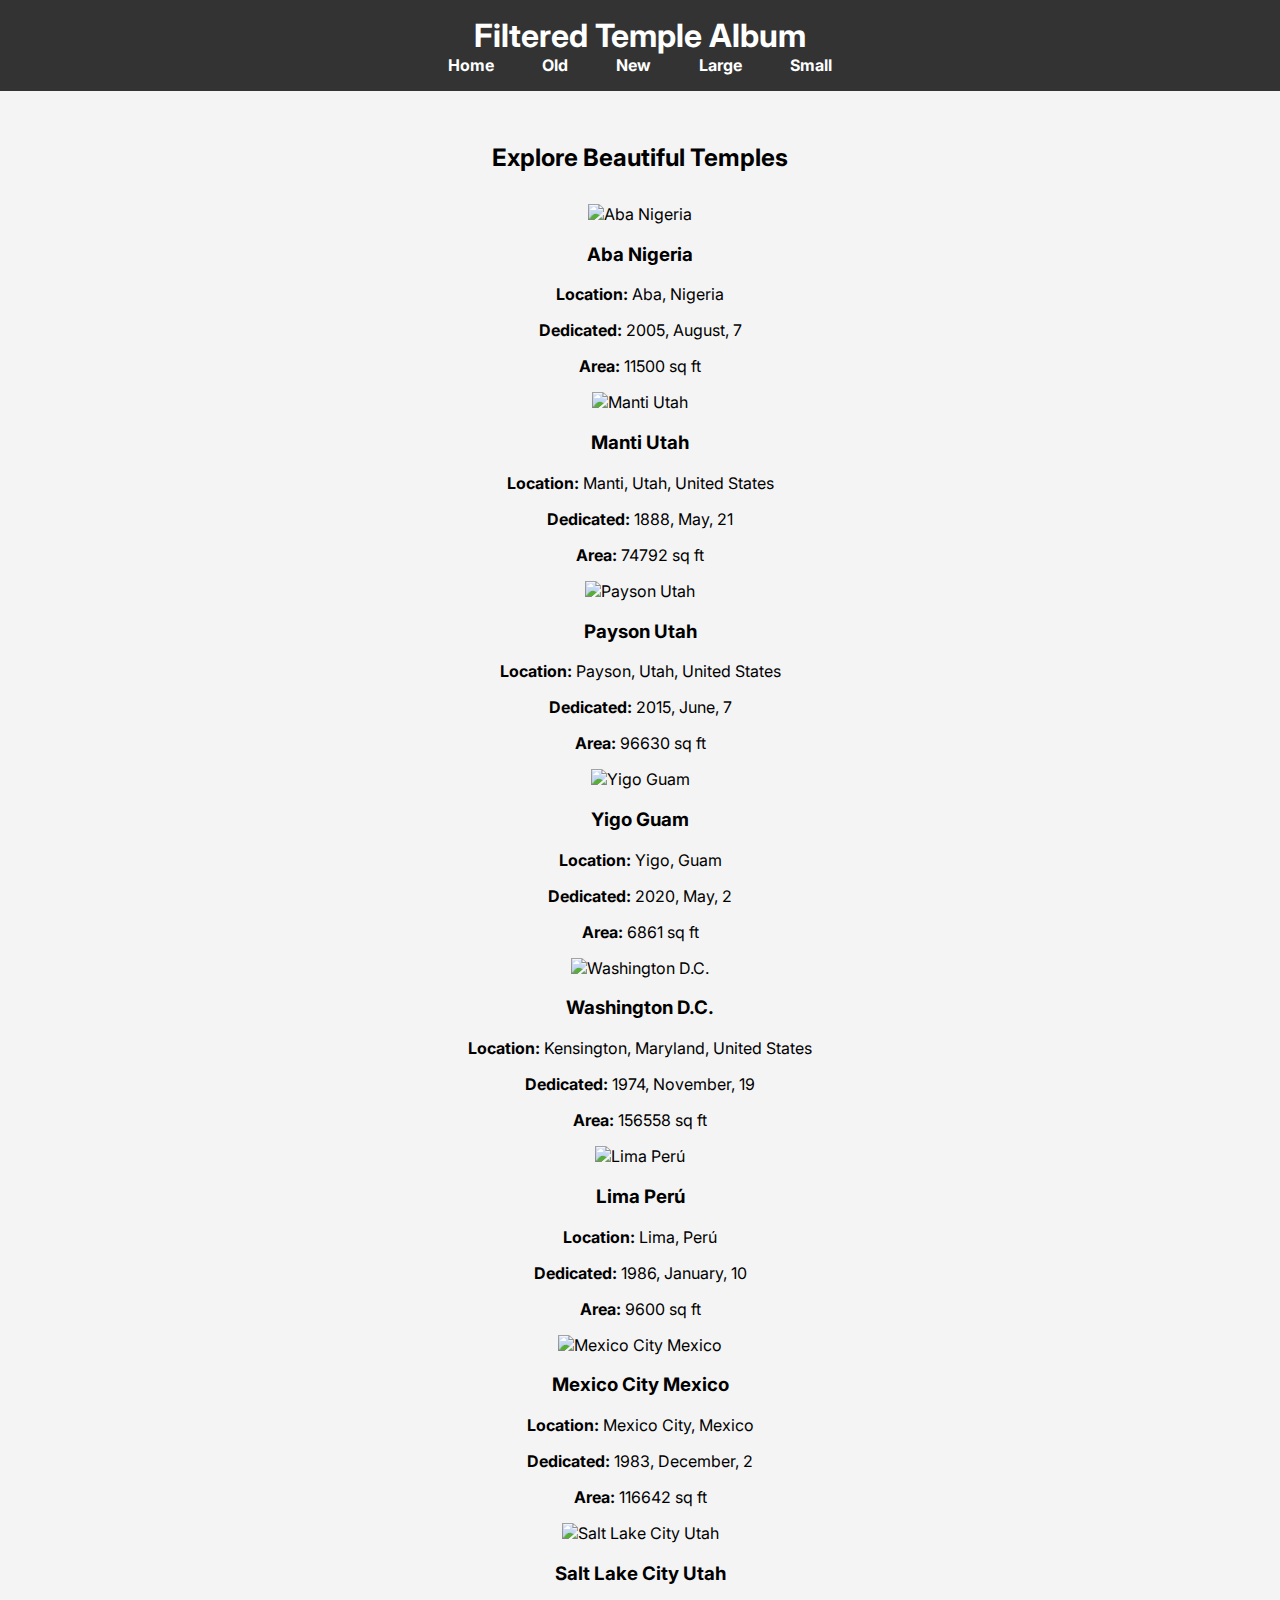
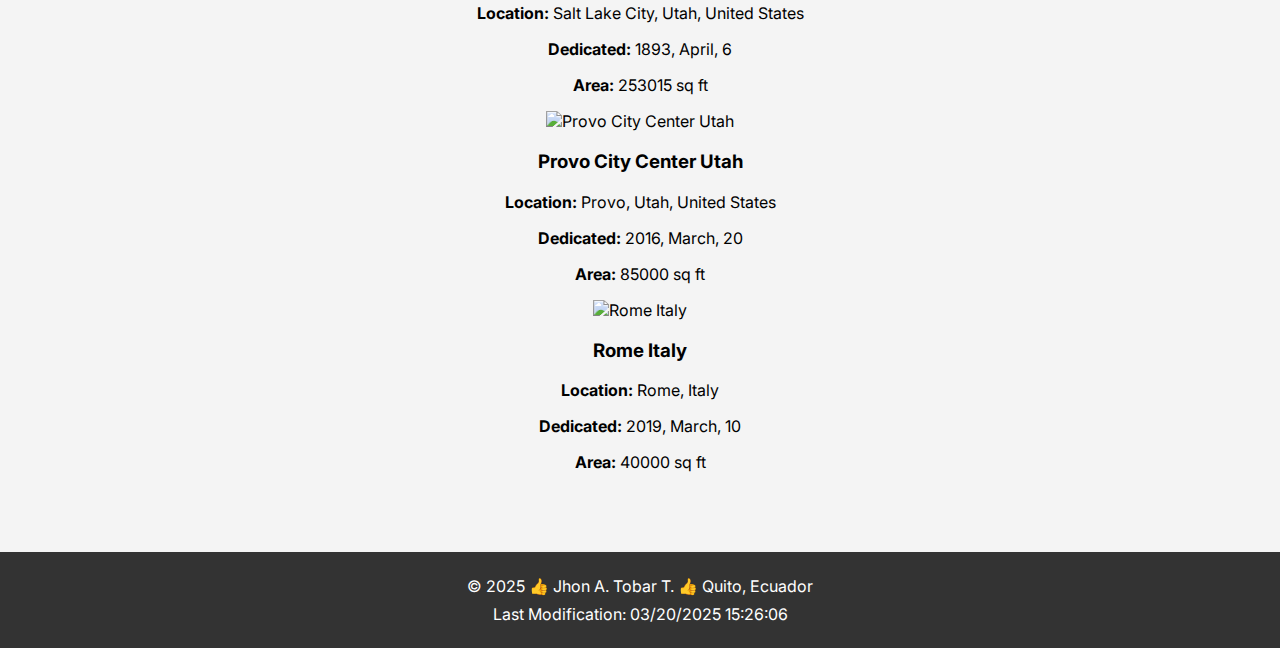
==== filtered-temples.html @ 7efa9c63 "temples" ====
<!DOCTYPE html>
<html lang="en">

<head>
    <meta charset="UTF-8">
    <meta name="viewport" content="width=device-width, initial-scale=1.0">
    <title>Filtered Temple Album</title>
    <meta name="description" content="WDD 131 - Dynamic Web Fundamentals - Jhon Tobar - Filtered Temple Album">
    <meta name="author" content="Jhon A. Tobar">
    <!-- Link to CSS files for mobile-first development -->
    <link rel="stylesheet" href="styles/filtered-temples.css">
    <link rel="stylesheet" href="styles/filtered-temples-large.css">

    <link rel="preconnect" href="https://fonts.googleapis.com">
    <link rel="preconnect" href="https://fonts.gstatic.com" crossorigin>
    <link
        href="https://fonts.googleapis.com/css2?family=Inter:ital,opsz,wght@0,14..32,100..900;1,14..32,100..900&display=swap"
        rel="stylesheet">

    <!-- Deferred JavaScript file -->
    <script src="scripts/filtered-temples.js" defer></script>
</head>

<body>
    <header>
        <h1>Filtered Temple Album</h1>
        <nav>
            <ul>
                <li><a href="index.html">Home</a></li>
                <li><a href="old.html">Old</a></li>
                <li><a href="new.html">New</a></li>
                <li><a href="large.html">Large</a></li>
                <li><a href="small.html">Small</a></li>
            </ul>
        </nav>
    </header>
    <main>
        <h2>Explore Beautiful Temples</h2>
        <div id="temple-cards-container">
            <!-- Temple cards will be dynamically generated here -->
        </div>
    </main>
    <footer>
        <p>&copy; 2025 <span>👍</span> Jhon A. Tobar T. <span>👍</span> Quito, Ecuador</p>
        <p>Last Modification: 03/20/2025 15:26:06</p>
    </footer>
</body>

</html>
---- styles/filtered-temples.css ----
/* Copy of temples.css */
/* Styles for Temple Album */
body {
    font-family: 'Inter', sans-serif;
    margin: 0;
    padding: 0;
    background-color: #f4f4f4;
}

header {
    background-color: #333;
    color: #fff;
    padding: 1rem;
    text-align: center;
}

header h1 {
    margin: 0;
}

nav ul {
    list-style: none;
    padding: 0;
    margin: 0;
    display: flex;
    justify-content: center;
}

nav ul li {
    margin: 0 1rem;
}

nav ul li a {
    color: #fff;
    text-decoration: none;
}

main {
    padding: 2rem;
    text-align: center;
}

main h2 {
    margin-bottom: 2rem;
}

figure {
    display: inline-block;
    margin: 1rem;
    text-align: center;
}

figure img {
    max-width: 100%;
    height: auto;
    border: 2px solid #ccc;
    border-radius: 5px;
}

figcaption {
    margin-top: 0.5rem;
    font-weight: bold;
}

footer {
    background-color: #333;
    color: #fff;
    text-align: center;
    padding: 1rem;
    margin-top: 2rem;
}

footer p {
    margin: 0.5rem 0;
}
---- styles/filtered-temples-large.css ----
/* Copy of temples-large.css */
/* Styles for large screens */

body {
    font-family: 'Inter', sans-serif;
    margin: 0;
    padding: 0;
    background-color: #f4f4f4;
}

header {
    background-color: #333;
    color: #fff;
    padding: 1rem;
    text-align: center;
}

nav ul {
    list-style: none;
    padding: 0;
    display: flex;
    justify-content: center;
    gap: 1rem;
}

nav ul li a {
    text-decoration: none;
    color: #fff;
    font-weight: bold;
}

main {
    padding: 2rem;
}

h1,
h2 {
    text-align: center;
}

figure {
    display: inline-block;
    margin: 1rem;
    text-align: center;
}

figure img {
    max-width: 100%;
    height: auto;
    border: 2px solid #ccc;
    border-radius: 8px;
}

figcaption {
    margin-top: 0.5rem;
    font-style: italic;
}

footer {
    background-color: #333;
    color: #fff;
    text-align: center;
    padding: 1rem;
    margin-top: 2rem;
}
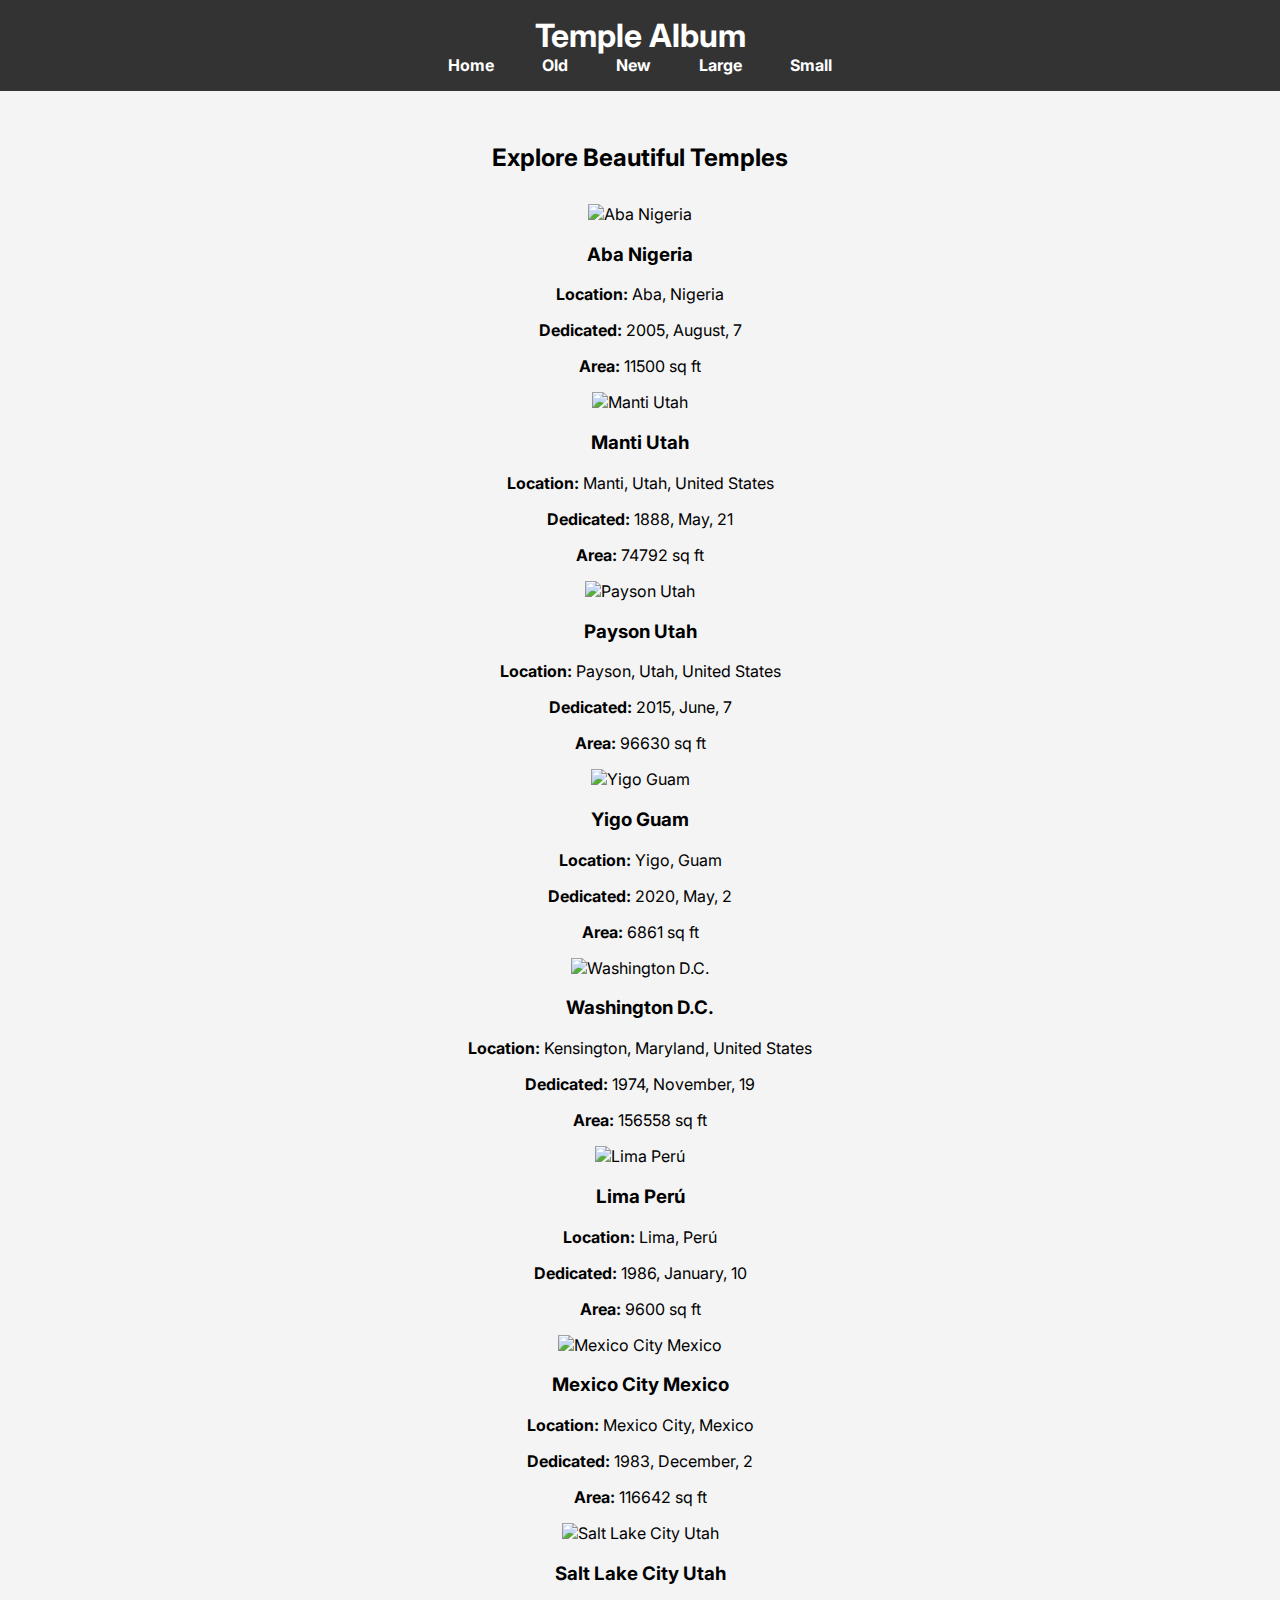
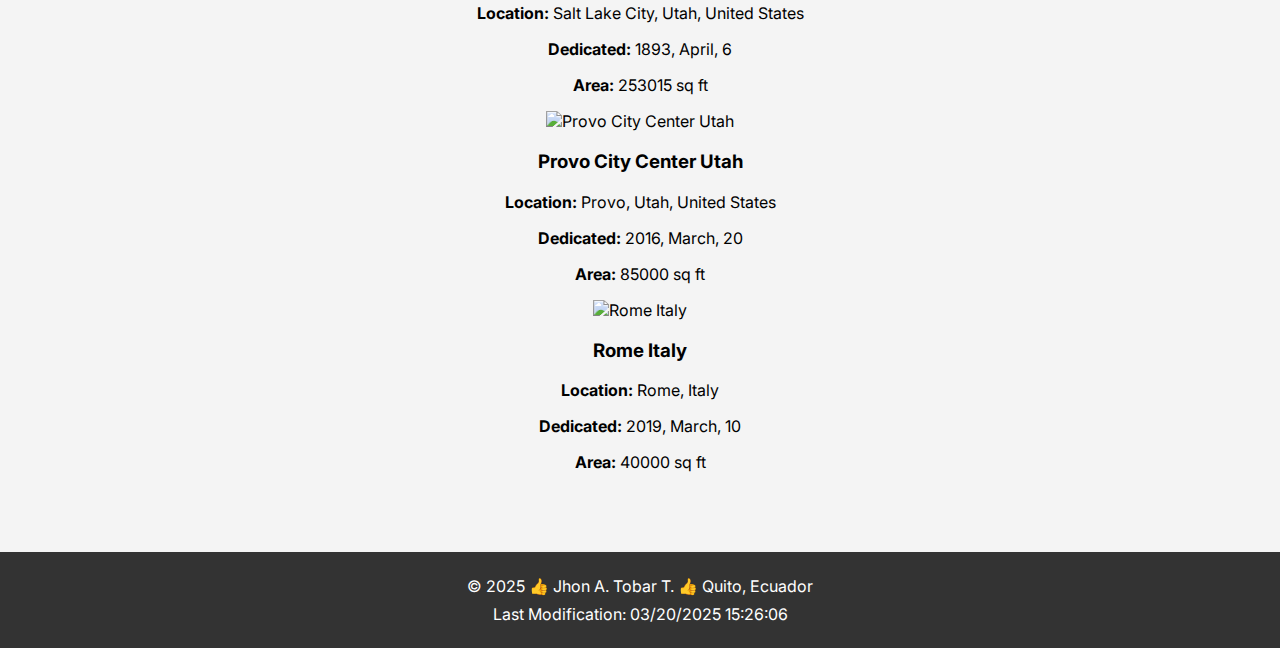
==== commit 1e02f9fc: "temples" ====
--- a/filtered-temples.html
+++ b/filtered-temples.html
@@ -23,7 +23,7 @@
 
 <body>
     <header>
-        <h1>Filtered Temple Album</h1>
+        <h1> Temple Album</h1>
         <nav>
             <ul>
                 <li><a href="index.html">Home</a></li>
--- a/styles/filtered-temples.css
+++ b/styles/filtered-temples.css
@@ -33,6 +33,13 @@
 nav ul li a {
     color: #fff;
     text-decoration: none;
+}
+
+nav ul li a:hover {
+    color: #ffcc00;
+    /* Change text color on hover */
+    text-decoration: underline;
+    /* Add underline on hover */
 }
 
 main {
--- a/styles/filtered-temples-large.css
+++ b/styles/filtered-temples-large.css
@@ -27,6 +27,13 @@
     text-decoration: none;
     color: #fff;
     font-weight: bold;
+}
+
+nav ul li a:hover {
+    color: #ffcc00;
+    /* Change text color on hover */
+    text-decoration: underline;
+    /* Add underline on hover */
 }
 
 main {
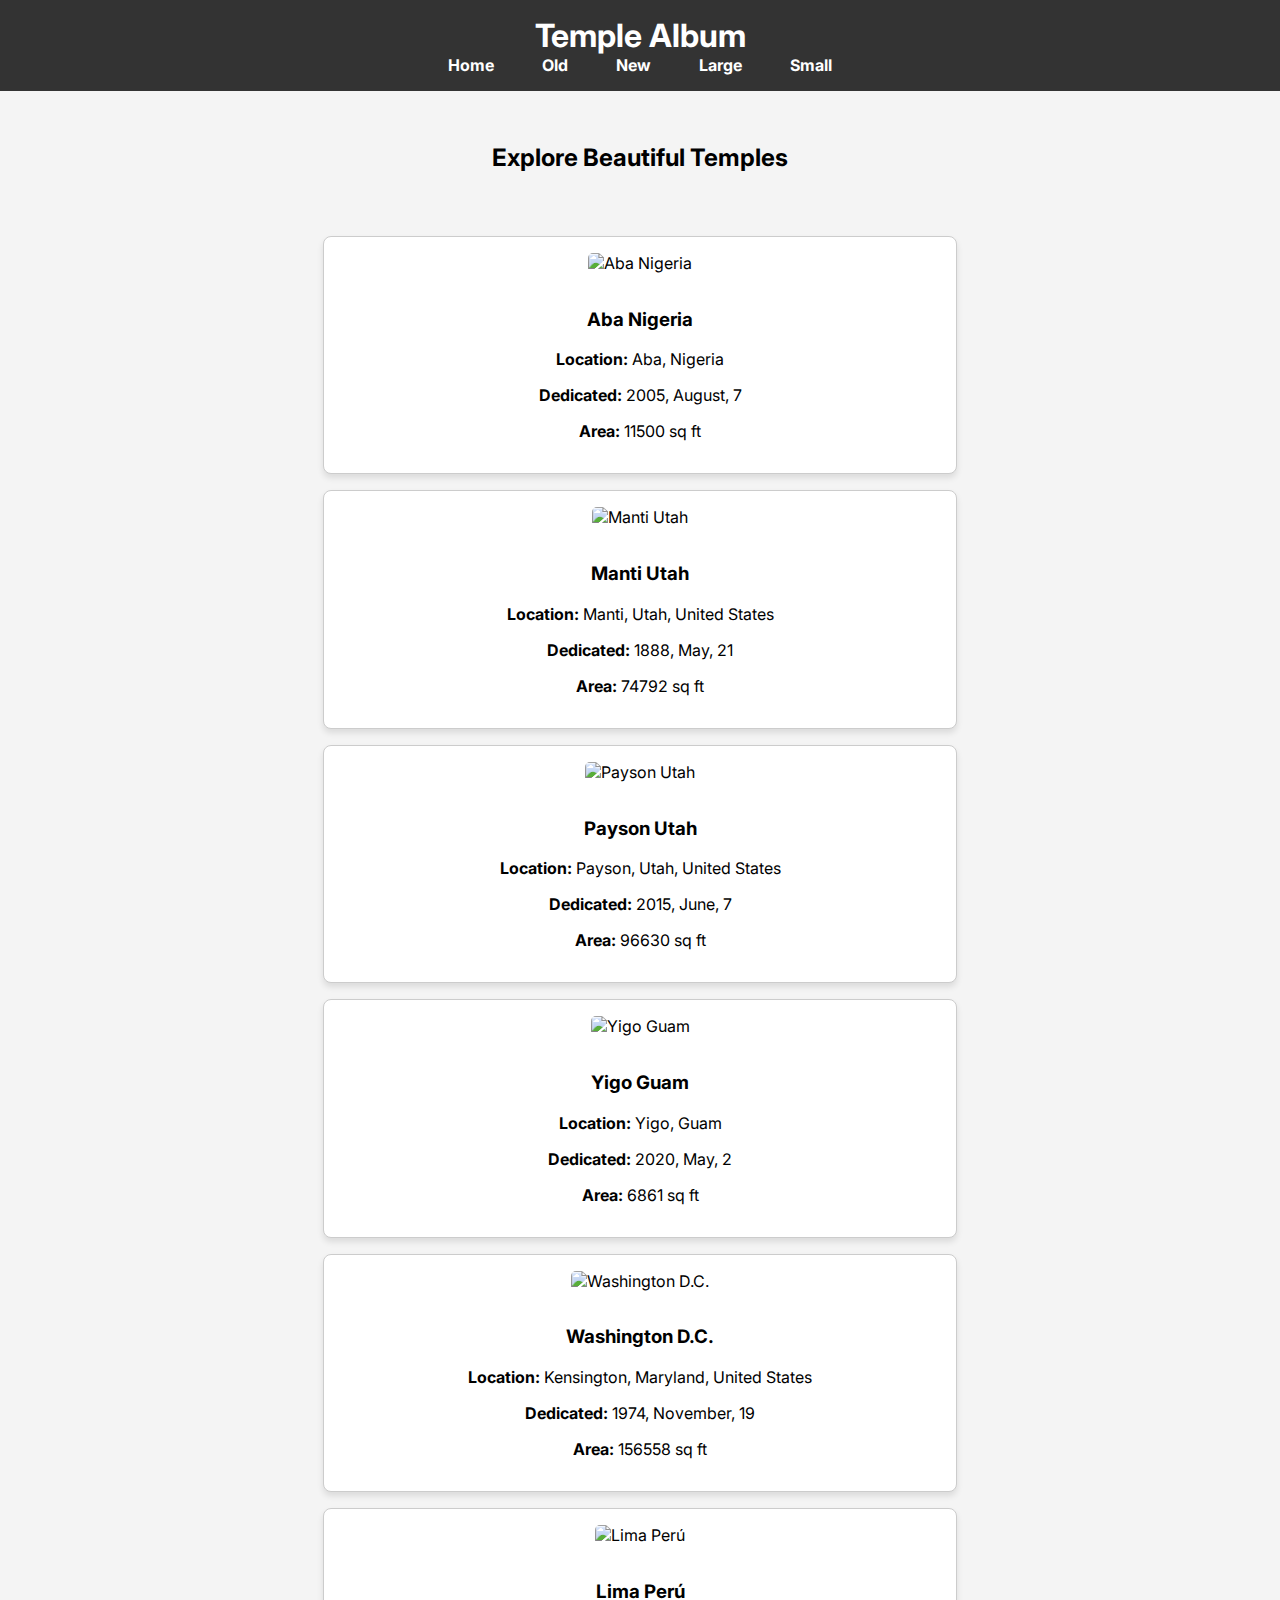
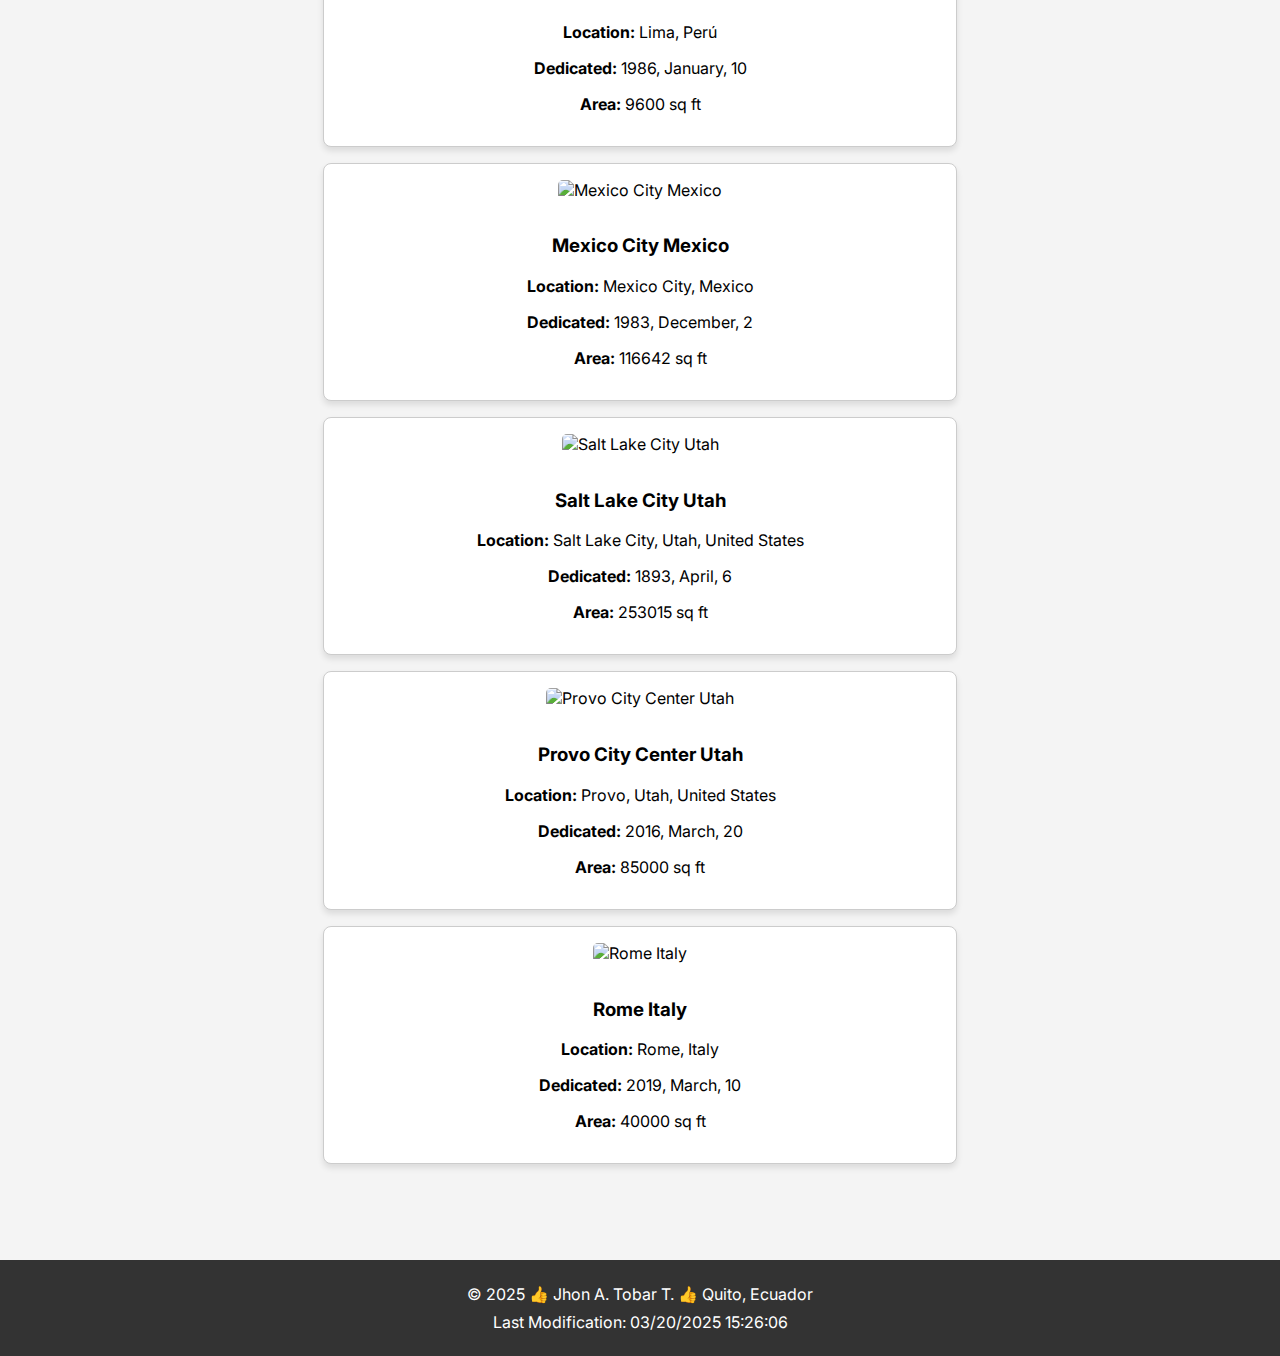
==== commit a8725186: "temples" ====
--- a/filtered-temples.html
+++ b/filtered-temples.html
@@ -24,7 +24,10 @@
 <body>
     <header>
         <h1> Temple Album</h1>
-        <nav>
+        <button id="menu-toggle" aria-label="Toggle navigation menu">
+            ☰
+        </button>
+        <nav id="main-nav">
             <ul>
                 <li><a href="index.html">Home</a></li>
                 <li><a href="old.html">Old</a></li>
--- a/styles/filtered-temples.css
+++ b/styles/filtered-temples.css
@@ -79,4 +79,93 @@
 
 footer p {
     margin: 0.5rem 0;
+}
+
+#temple-cards-container {
+    display: flex;
+    flex-direction: column;
+    /* Single-column layout */
+    gap: 1rem;
+    /* Space between items */
+    padding: 1rem;
+    align-items: center;
+    /* Center items horizontally */
+}
+
+.temple-card {
+    width: 100%;
+    max-width: 600px;
+    /* Limit the width of each card */
+    text-align: center;
+    background-color: #fff;
+    border: 1px solid #ccc;
+    border-radius: 8px;
+    box-shadow: 0 4px 6px rgba(0, 0, 0, 0.1);
+    padding: 1rem;
+}
+
+.temple-card img {
+    width: 100%;
+    height: auto;
+    border-radius: 5px;
+    margin-bottom: 1rem;
+}
+
+/* Hide the menu toggle button by default */
+#menu-toggle {
+    display: none;
+    background-color: #333;
+    color: #fff;
+    border: none;
+    font-size: 1.5rem;
+    padding: 0.5rem 1rem;
+    cursor: pointer;
+}
+
+/* Mobile-specific styles */
+@media (max-width: 768px) {
+    #menu-toggle {
+        display: block;
+        /* Show the toggle button */
+    }
+
+    #main-nav {
+        display: none;
+        /* Hide the navigation menu by default */
+        flex-direction: column;
+        background-color: #333;
+        position: absolute;
+        top: 60px;
+        left: 0;
+        width: 100%;
+        z-index: 1000;
+    }
+
+    #main-nav ul {
+        flex-direction: column;
+        padding: 0;
+        margin: 0;
+    }
+
+    #main-nav ul li {
+        margin: 0;
+        text-align: center;
+    }
+
+    #main-nav ul li a {
+        display: block;
+        padding: 1rem;
+        color: #fff;
+        text-decoration: none;
+        border-bottom: 1px solid #444;
+    }
+
+    #main-nav ul li a:hover {
+        background-color: #444;
+    }
+
+    #main-nav.active {
+        display: flex;
+        /* Show the menu when active */
+    }
 }--- a/styles/filtered-temples-large.css
+++ b/styles/filtered-temples-large.css
@@ -69,4 +69,34 @@
     text-align: center;
     padding: 1rem;
     margin-top: 2rem;
+}
+
+#temple-cards-container {
+    display: flex;
+    flex-direction: column;
+    /* Single-column layout */
+    gap: 1rem;
+    /* Space between items */
+    padding: 2rem;
+    align-items: center;
+    /* Center items horizontally */
+}
+
+.temple-card {
+    width: 100%;
+    max-width: 600px;
+    /* Limit the width of each card */
+    text-align: center;
+    background-color: #fff;
+    border: 1px solid #ccc;
+    border-radius: 8px;
+    box-shadow: 0 4px 6px rgba(0, 0, 0, 0.1);
+    padding: 1rem;
+}
+
+.temple-card img {
+    width: 100%;
+    height: auto;
+    border-radius: 5px;
+    margin-bottom: 1rem;
 }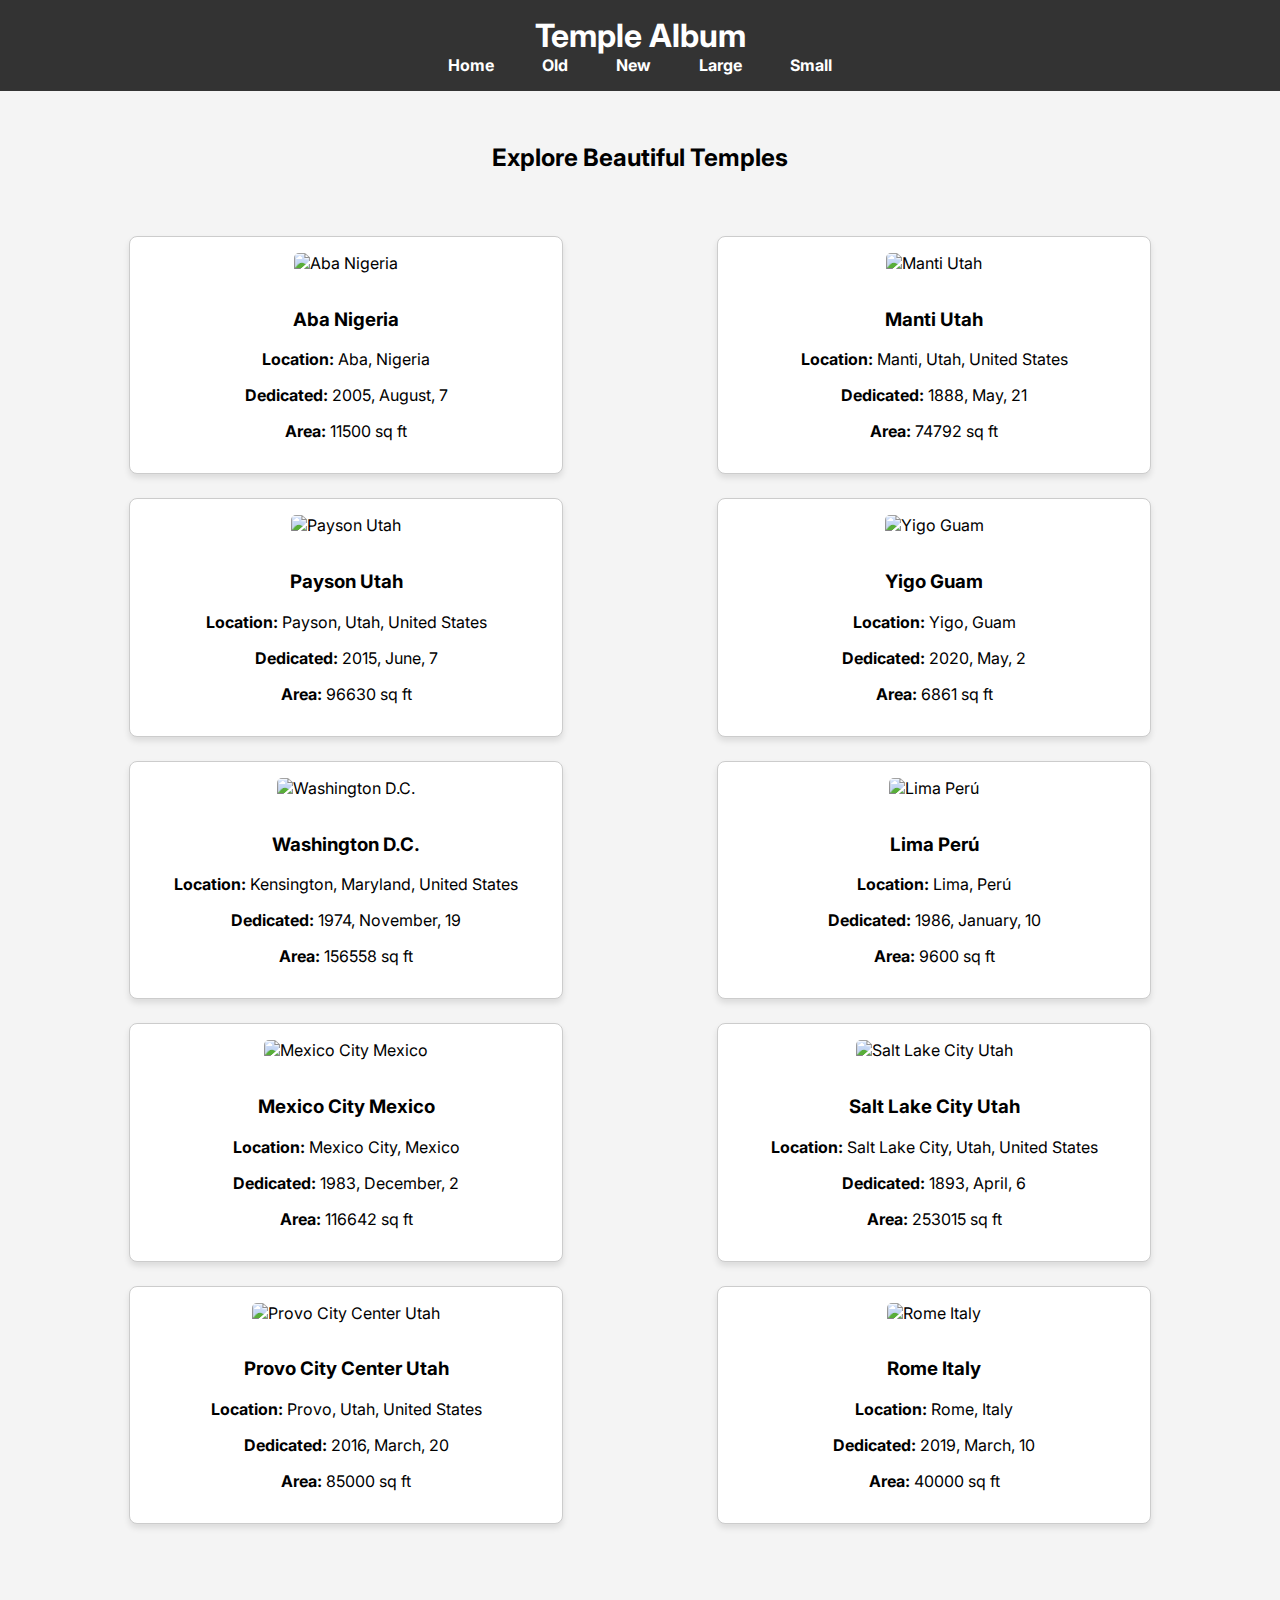
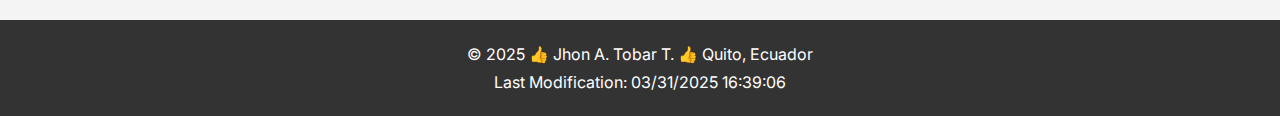
==== commit b140f5ab: "temples" ====
--- a/filtered-temples.html
+++ b/filtered-temples.html
@@ -45,7 +45,7 @@
     </main>
     <footer>
         <p>&copy; 2025 <span>👍</span> Jhon A. Tobar T. <span>👍</span> Quito, Ecuador</p>
-        <p>Last Modification: 03/20/2025 15:26:06</p>
+        <p>Last Modification: 03/31/2025 16:39:06</p>
     </footer>
 </body>
 
--- a/styles/filtered-temples.css
+++ b/styles/filtered-temples.css
@@ -109,6 +109,15 @@
     height: auto;
     border-radius: 5px;
     margin-bottom: 1rem;
+    transition: transform 0.3s ease, box-shadow 0.3s ease;
+    /* Smooth transition for hover effect */
+}
+
+.temple-card img:hover {
+    transform: scale(1.05);
+    /* Slightly enlarge the image */
+    box-shadow: 0 8px 15px rgba(0, 0, 0, 0.2);
+    /* Add a shadow effect */
 }
 
 /* Hide the menu toggle button by default */
@@ -168,4 +177,9 @@
         display: flex;
         /* Show the menu when active */
     }
+
+    .temple-card {
+        margin-bottom: 1rem;
+        /* Add spacing between cards */
+    }
 }--- a/styles/filtered-temples-large.css
+++ b/styles/filtered-temples-large.css
@@ -72,19 +72,19 @@
 }
 
 #temple-cards-container {
-    display: flex;
-    flex-direction: column;
-    /* Single-column layout */
-    gap: 1rem;
-    /* Space between items */
+    display: grid;
+    grid-template-columns: repeat(2, 1fr);
+    /* 2 columns for desktop */
+    gap: 1.5rem;
+    /* Space between grid items */
     padding: 2rem;
-    align-items: center;
+    justify-items: center;
     /* Center items horizontally */
 }
 
 .temple-card {
     width: 100%;
-    max-width: 600px;
+    max-width: 400px;
     /* Limit the width of each card */
     text-align: center;
     background-color: #fff;
